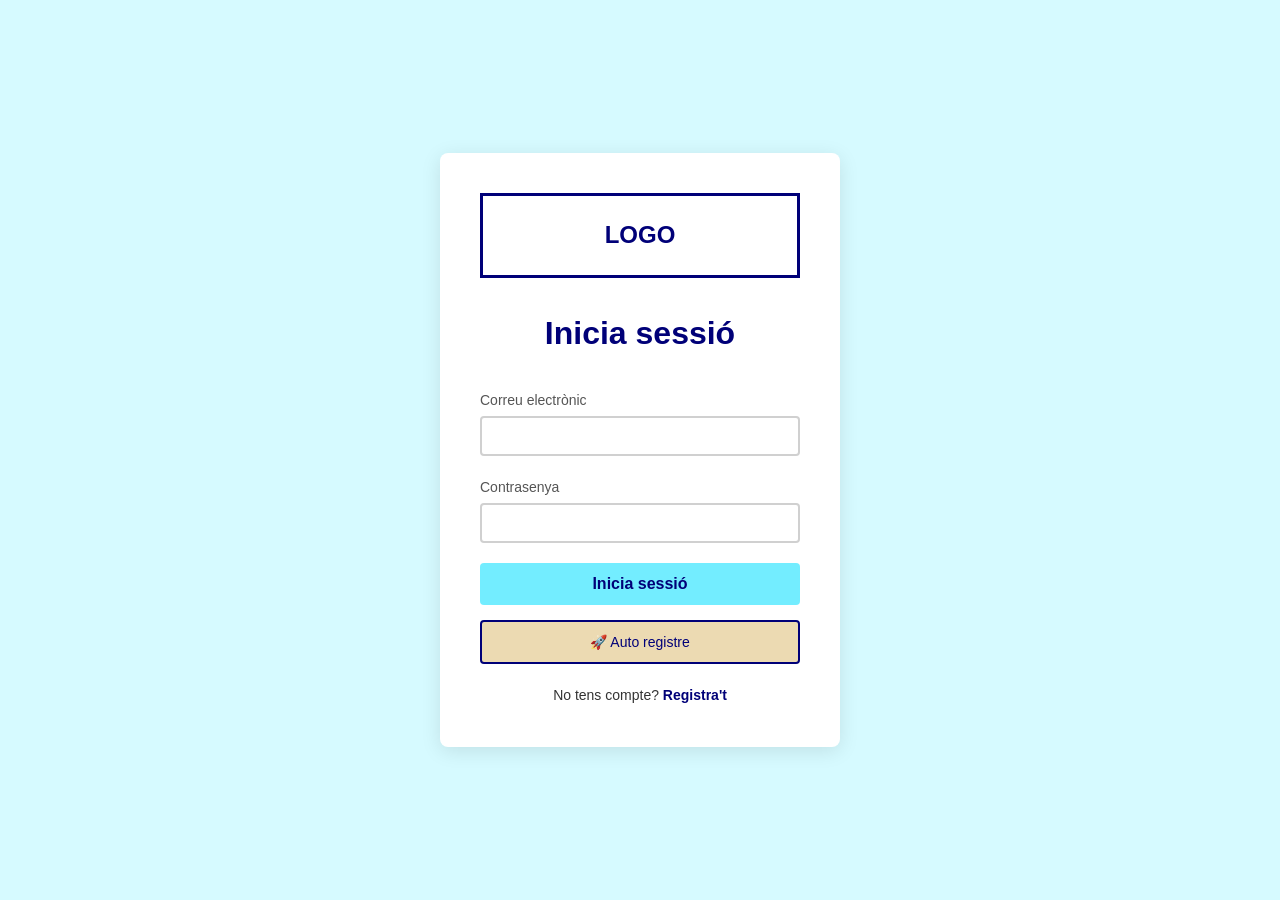
==== index.html @ 7c139ed9 "first commit" ====
<!DOCTYPE html>
<html lang="ca">

<head>
    <meta charset="UTF-8">
    <meta name="viewport" content="width=device-width, initial-scale=1.0">
    <title>UOC Books - Catàleg</title>
    <link rel="stylesheet" href="styles.css">
</head>

<body>
    <header class="header">
        <div class="logo">LOGO</div>
        <div class="search-container">
            <input type="text" class="search-input" id="searchInput" placeholder="Buscar per títol">
            <button class="search-btn" onclick="searchBooks()">🔍</button>
            <button class="toggle-filters-btn" onclick="toggleFiltersSection()">Mostrar/Ocultar Filtres</button>
        </div>
        <div class="user-actions">
            <button class="btn" onclick="window.location.href='login.html'">Registra't</button>
            <button class="btn" onclick="logout()">Inicia sessió</button>
        </div>
    </header>

    <!-- Seccio de filtres -->
    <section class="filters-section">
        <div class="filters-title">Filtres</div>
        <div class="filters-grid">
            <div class="filter-group">
                <label>Nom o descripció</label>
                <input type="text" id="filterName" placeholder="Títol o descripció">
            </div>
            <div class="filter-group">
                <label>Idioma</label>
                <select id="filterLanguage">
                    <option value="">Tots</option>
                    <option value="Català">Català</option>
                    <option value="Castellà">Castellà</option>
                    <option value="Anglès">Anglès</option>
                    <option value="Francès">Francès</option>
                    <option value="Alemany">Alemany</option>
                </select>
            </div>
            <div class="filter-group">
                <label>Gènere</label>
                <select id="filterGenre">
                    <option value="">Tots</option>
                    <option value="Ficció">Ficció</option>
                    <option value="No-ficció">No-ficció</option>
                    <option value="Ciència-ficció">Ciència-ficció</option>
                    <option value="Fantasia">Fantasia</option>
                    <option value="Misteri">Misteri</option>
                    <option value="Thriller">Thriller</option>
                    <option value="Romàntic">Romàntic</option>
                    <option value="Històric">Històric</option>
                    <option value="Biografies">Biografies</option>
                    <option value="Assaig">Assaig</option>
                </select>
            </div>
            <div class="filter-group">
                <label>Any de publicació</label>
                <div style="display: flex; gap: 5px;">
                    <select id="filterYearFrom">
                        <option value="">Des de</option>
                    </select>
                    <select id="filterYearTo">
                        <option value="">Fins</option>
                    </select>
                </div>
            </div>
            <div class="filter-group">
                <label>Temps aproximat de lectura</label>
                <select id="filterReadTime">
                    <option value="">Tot</option>
                    <option value="0-3">0-3 hores</option>
                    <option value="3-6">3-6 hores</option>
                    <option value="6-12">6-12 hores</option>
                    <option value="12-24">12-24 hores</option>
                    <option value="24+">Més de 24 hores</option>
                </select>
            </div>
            <div class="filter-group">
                <label>Autor</label>
                <input type="text" id="filterAuthor" placeholder="Nom de l'autor">
            </div>
            <div class="filter-group">
                <label>Valoració mínima</label>
                <select id="filterRating">
                    <option value="">Totes</option>
                    <option value="4.5">4.5+ estrelles</option>
                    <option value="4.0">4.0+ estrelles</option>
                    <option value="3.5">3.5+ estrelles</option>
                    <option value="3.0">3.0+ estrelles</option>
                </select>
            </div>
        </div>
        <div class="filter-options">
            <div class="checkbox-group">
                <input type="checkbox" id="filterAudio">
                <label for="filterAudio">Àudio</label>
            </div>
            <div class="checkbox-group">
                <input type="checkbox" id="filterBook">
                <label for="filterBook">Llibre</label>
            </div>
            <button class="apply-filters-btn" onclick="applyFilters()">APLICAR</button>
        </div>
    </section>

    <!-- Main -->
    <main class="main-content">
        <!-- Continuar llegint -->
        <section id="continueReadingSection" style="display: none;">
            <h2 class="section-title">CONTINUA LA LECTURA</h2>
            <div class="books-grid" id="continueReadingGrid"></div>
        </section>

        <!-- Recomanacinos -->
        <section id="recommendedSection">
            <h2 class="section-title">RECOMANACIONS ❤️</h2>
            <div class="books-grid" id="recommendationsGrid"></div>
        </section>

        <!-- Destacats/populars -->
        <section id="featuredSection">
            <h2 class="section-title">DESTACATS ⭐</h2>
            <div class="books-grid" id="featuredGrid"></div>
        </section>

        <!-- Tots? -->
        <section id="allBooksSection">
            <h2 class="section-title">TOTS ELS LLIBRES</h2>
            <div class="books-grid" id="allBooksGrid"></div>
        </section>
    </main>

    <script src="app.js"></script>
</body>

</html>
---- styles.css ----
:root {
    /* Colors corporatius */
    --primary-cyan: #73EDFF;
    --primary-blue: #000078;

    /* Gamma cromàtica complementària */
    --light-cyan: #D6FAFF;
    --light-purple: #D8D8EA;
    --medium-purple: #9999C9;
    --light-brown: #DDBFB3;
    --beige: #DDD5C2;
    --light-yellow: #ECDAB2;
    --light-gray: #F0F0F0;
    --medium-gray: #D0D0D0;
    --dark-gray: #878787;

    /* Highlight colors */
    --highlight-yellow: #FFEB3B;
    --highlight-dark-green: #2E7D32;
    --highlight-light-green: #8BC34A;
    --highlight-cyan: #00BCD4;
    --highlight-electric-blue: #2196F3;
    --highlight-light-gray: #BDBDBD;

    /* COLORS night mode */
    --night-bg: #F5E6D3;
    --night-text: #2C2416;
}

* {
    margin: 0;
    padding: 0;
    box-sizing: border-box;
}

body {
    font-family: 'Segoe UI', Tahoma, Geneva, Verdana, sans-serif;
    background-color: white;
    color: #333;
    line-height: 1.6;
}

.header {
    background-color: white;
    padding: 20px 40px;
    border-bottom: 2px solid var(--light-gray);
    display: flex;
    justify-content: space-between;
    align-items: center;
}

.logo {
    border: 3px solid var(--primary-blue);
    padding: 20px 40px;
    font-size: 24px;
    font-weight: bold;
    color: var(--primary-blue);
}

.search-container {
    flex: 1;
    max-width: 700px;
    margin: 0 40px;
    display: flex;
    align-items: center;
    gap: 10px;
}

.search-input {
    flex: 1;
    padding: 10px 15px;
    border: 2px solid var(--medium-gray);
    border-radius: 4px;
    font-size: 14px;
}

.search-btn {
    background-color: var(--primary-blue);
    color: white;
    border: none;
    padding: 10px 20px;
    cursor: pointer;
    border-radius: 4px;
    font-size: 16px;
}

.search-btn:hover {
    background-color: #000060;
}

.toggle-filters-btn {
    background-color: var(--light-gray);
    color: var(--primary-blue);
    border: 2px solid var(--primary-blue);
    padding: 8px 15px;
    cursor: pointer;
    border-radius: 4px;
    font-size: 14px;
}

.user-actions {
    display: flex;
    gap: 15px;
}

.btn {
    padding: 8px 20px;
    border: 2px solid var(--primary-blue);
    background-color: white;
    color: var(--primary-blue);
    cursor: pointer;
    border-radius: 4px;
    text-decoration: none;
    font-size: 14px;
    transition: all 0.3s;
}

.btn:hover {
    background-color: var(--primary-blue);
    color: white;
}

.btn-primary {
    background-color: var(--primary-cyan);
    border-color: var(--primary-cyan);
    color: var(--primary-blue);
}

.btn-primary:hover {
    background-color: var(--primary-blue);
    color: white;
    border-color: var(--primary-blue);
}

.filters-section {
    display: none;
    background-color: var(--light-gray);
    padding: 20px 40px;
    border-bottom: 1px solid var(--medium-gray);
}

.filters-title {
    font-size: 14px;
    font-weight: bold;
    margin-bottom: 15px;
    color: var(--primary-blue);
}

.filters-grid {
    display: grid;
    grid-template-columns: repeat(4, 1fr);
    gap: 15px;
    margin-bottom: 15px;
}

.filter-group {
    display: flex;
    flex-direction: column;
}

.filter-group label {
    font-size: 12px;
    margin-bottom: 5px;
    color: #555;
}

.filter-group select,
.filter-group input {
    padding: 8px;
    border: 1px solid var(--medium-gray);
    border-radius: 4px;
    font-size: 13px;
}

.filter-options {
    display: flex;
    gap: 20px;
    align-items: center;
    margin-top: 10px;
}

.checkbox-group {
    display: flex;
    align-items: center;
    gap: 5px;
}

.checkbox-group input[type="checkbox"] {
    width: 18px;
    height: 18px;
}

.apply-filters-btn {
    background-color: var(--primary-blue);
    color: white;
    border: none;
    padding: 8px 25px;
    cursor: pointer;
    border-radius: 4px;
    font-size: 13px;
}

.main-content {
    padding: 30px 40px;
    max-width: 75%;
    margin: 0 auto;
}

.section-title {
    font-size: 18px;
    font-weight: bold;
    margin-bottom: 20px;
    color: var(--primary-blue);
    display: flex;
    align-items: center;
    gap: 10px;
}

.books-grid {
    display: grid;
    grid-template-columns: repeat(auto-fill, minmax(180px, 1fr));
    gap: 25px;
    margin-bottom: 40px;
}

.book-card {
    border: 2px solid var(--medium-gray);
    border-radius: 8px;
    padding: 15px;
    cursor: pointer;
    transition: all 0.3s;
    background-color: white;
}

.book-card:hover {
    border-color: var(--primary-cyan);
    box-shadow: 0 4px 12px rgba(115, 237, 255, 0.3);
    transform: translateY(-2px);
}

.book-cover {
    width: 100%;
    height: 220px;
    background-color: var(--light-gray);
    border: 1px solid var(--medium-gray);
    display: flex;
    align-items: center;
    justify-content: center;
    margin-bottom: 10px;
    position: relative;
}

.book-cover::before {
    content: 'X';
    font-size: 60px;
    color: var(--medium-gray);
}

.book-title {
    font-size: 14px;
    font-weight: bold;
    margin-bottom: 5px;
    color: var(--primary-blue);
}

.book-author {
    font-size: 12px;
    color: #666;
    margin-bottom: 8px;
}

.book-rating {
    display: flex;
    align-items: center;
    gap: 5px;
    font-size: 14px;
}

.stars {
    color: #FFA500;
}

.rating-value {
    color: #FF6B35;
    font-weight: bold;
}

.details-container {
    max-width: 900px;
    margin: 40px auto;
    padding: 0 40px;
}

.back-btn {
    display: inline-flex;
    align-items: center;
    gap: 8px;
    padding: 8px 15px;
    border: none;
    background-color: transparent;
    color: var(--primary-blue);
    cursor: pointer;
    font-size: 14px;
    margin-bottom: 20px;
}

.back-btn:hover {
    text-decoration: underline;
}

.book-details {
    display: grid;
    grid-template-columns: 300px 1fr;
    gap: 40px;
}

.book-cover-large {
    width: 100%;
    height: 400px;
    background-color: var(--light-gray);
    border: 2px solid var(--medium-gray);
    display: flex;
    align-items: center;
    justify-content: center;
    border-radius: 8px;
}

.book-cover-large::before {
    content: 'X';
    font-size: 120px;
    color: var(--medium-gray);
}

.book-info h1 {
    font-size: 28px;
    color: var(--primary-blue);
    margin-bottom: 10px;
}

.book-info .author {
    font-size: 18px;
    color: #666;
    margin-bottom: 15px;
}

.book-rating-large {
    display: flex;
    align-items: center;
    gap: 10px;
    margin-bottom: 20px;
}

.book-rating-large .stars {
    font-size: 24px;
}

.book-rating-large .rating-value {
    font-size: 20px;
}

.book-meta {
    background-color: var(--light-gray);
    padding: 20px;
    border-radius: 8px;
    margin-bottom: 20px;
}

.book-meta p {
    margin-bottom: 8px;
    font-size: 14px;
}

.book-meta strong {
    color: var(--primary-blue);
}

.book-description {
    margin-bottom: 20px;
}

.book-description h2 {
    font-size: 16px;
    color: var(--primary-blue);
    margin-bottom: 10px;
}

.book-description p {
    font-size: 14px;
    line-height: 1.8;
    color: #555;
}

.action-buttons {
    display: flex;
    gap: 15px;
}

.btn-read {
    background-color: var(--primary-cyan);
    color: var(--primary-blue);
    border: none;
    padding: 12px 30px;
    font-size: 16px;
    font-weight: bold;
    cursor: pointer;
    border-radius: 4px;
    transition: all 0.3s;
}

.btn-read:hover {
    background-color: var(--primary-blue);
    color: white;
}

.btn-library {
    background-color: white;
    color: var(--primary-blue);
    border: 2px solid var(--primary-blue);
    padding: 12px 30px;
    font-size: 16px;
    cursor: pointer;
    border-radius: 4px;
}

.reviews-section {
    margin-top: 40px;
}

.reviews-section h2 {
    font-size: 18px;
    color: var(--primary-blue);
    margin-bottom: 20px;
}

.review-form {
    background-color: var(--light-gray);
    padding: 20px;
    border-radius: 8px;
    margin-bottom: 30px;
}

.review-form h3 {
    font-size: 16px;
    margin-bottom: 15px;
}

.rating-input {
    display: flex;
    gap: 5px;
    margin-bottom: 15px;
}

.rating-input .star {
    font-size: 30px;
    color: var(--medium-gray);
    cursor: pointer;
}

.rating-input .star.active {
    color: #FFA500;
}

.review-textarea {
    width: 100%;
    padding: 10px;
    border: 1px solid var(--medium-gray);
    border-radius: 4px;
    min-height: 100px;
    font-family: inherit;
    font-size: 14px;
    margin-bottom: 10px;
}

.reading-container {
    height: 100vh;
    display: flex;
    flex-direction: column;
    background-color: white;
}

.reading-container.night-mode {
    background-color: var(--night-bg);
    color: var(--night-text);
}

.reading-header {
    padding: 15px 30px;
    background-color: var(--light-gray);
    border-bottom: 1px solid var(--medium-gray);
    display: flex;
    justify-content: space-between;
    align-items: center;
}

.reading-container.night-mode .reading-header {
    background-color: #E5D4BB;
}

.reading-controls {
    display: flex;
    gap: 15px;
}

.icon-btn {
    background-color: white;
    border: 2px solid var(--primary-blue);
    color: var(--primary-blue);
    padding: 8px 15px;
    cursor: pointer;
    border-radius: 4px;
    font-size: 14px;
    transition: all 0.3s;
}

.icon-btn:hover {
    background-color: var(--primary-blue);
    color: white;
}

.reading-content {
    flex: 1;
    overflow-y: auto;
    padding: 40px;
    display: flex;
    justify-content: center;
    align-items: flex-start;
}

.pages-container {
    max-width: 1200px;
    width: 100%;
    display: flex;
    gap: 20px;
    justify-content: center;
}

.pages-container.single-page {
    max-width: 700px;
}

.pages-container:not(.single-page) .page {
    flex: 1;
    margin-bottom: 0;
}

.page {
    background-color: white;
    padding: 60px 80px;
    box-shadow: 0 2px 10px rgba(0, 0, 0, 0.1);
    margin-bottom: 20px;
    min-height: 800px;
    border-radius: 4px;
}

.reading-container.night-mode .page {
    background-color: var(--night-bg);
    color: var(--night-text);
}

.page-columns {
    display: grid;
    grid-template-columns: 1fr 1fr;
    gap: 40px;
}

.page-columns .page {
    margin-bottom: 0;
}

.page h2 {
    font-size: 24px;
    margin-bottom: 20px;
    color: var(--primary-blue);
}

.page p {
    font-size: 16px;
    line-height: 1.8;
    margin-bottom: 15px;
    text-align: justify;
    user-select: text;
}

.reading-container.night-mode .page h2 {
    color: var(--night-text);
}

.page-number {
    text-align: center;
    margin-top: 40px;
    font-size: 14px;
    color: #888;
}

.highlight {
    cursor: pointer;
    position: relative;
}

.highlight.yellow {
    background-color: rgba(255, 235, 59, 0.4);
}

.highlight.dark-green {
    background-color: rgba(46, 125, 50, 0.3);
    color: white;
}

.highlight.light-green {
    background-color: rgba(139, 195, 74, 0.4);
}

.highlight.cyan {
    background-color: rgba(0, 188, 212, 0.3);
}

.highlight.electric-blue {
    background-color: rgba(33, 150, 243, 0.3);
}

.highlight.light-gray {
    background-color: rgba(189, 189, 189, 0.3);
}

.reading-footer {
    padding: 20px 30px;
    background-color: var(--light-gray);
    border-top: 1px solid var(--medium-gray);
}

.reading-container.night-mode .reading-footer {
    background-color: #E5D4BB;
}

.progress-bar {
    width: 100%;
    height: 15px;
    background-color: white;
    border: 2px solid var(--medium-gray);
    border-radius: 15px;
    position: relative;
    overflow: hidden;
    margin-bottom: 15px;
}

.progress-fill {
    height: 100%;
    background: lightgray;
    transition: width 0.3s;
}

.bookmarks-container {
    position: absolute;
    top: 0;
    left: 0;
    width: 100%;
    height: 100%;
    pointer-events: none;
}

.bookmark-marker {
    position: absolute;
    top: 0;
    width: 4px;
    height: 100%;
    background-color: #FF6B35;
    cursor: pointer;
    pointer-events: all;
}

.bookmark-marker:hover {
    width: 6px;
}

.page-info {
    text-align: center;
    font-size: 14px;
    color: #555;
}

.modal {
    display: none;
    position: fixed;
    top: 0;
    left: 0;
    width: 100%;
    height: 100%;
    background-color: rgba(0, 0, 0, 0.5);
    justify-content: center;
    align-items: center;
    z-index: 1000;
}

.modal.active {
    display: flex;
}

.modal-content {
    background-color: white;
    padding: 30px;
    border-radius: 8px;
    max-width: 600px;
    width: 90%;
    max-height: 80vh;
    overflow-y: auto;
}

.modal-header {
    display: flex;
    justify-content: space-between;
    align-items: center;
    margin-bottom: 20px;
}

.modal-header h2 {
    font-size: 20px;
    color: var(--primary-blue);
}

.close-modal {
    background: none;
    border: none;
    font-size: 24px;
    cursor: pointer;
    color: #666;
}

.modal-section {
    margin-bottom: 25px;
}

.modal-section h3 {
    font-size: 16px;
    color: var(--primary-blue);
    margin-bottom: 15px;
}

.setting-item {
    margin-bottom: 15px;
}

.setting-item label {
    display: block;
    font-size: 14px;
    margin-bottom: 5px;
    color: #555;
}

.setting-item input[type="number"],
.setting-item input[type="date"],
.setting-item select {
    width: 100%;
    padding: 8px;
    border: 1px solid var(--medium-gray);
    border-radius: 4px;
    font-size: 14px;
}

.toggle-switch {
    display: flex;
    align-items: center;
    gap: 10px;
}

.switch {
    position: relative;
    display: inline-block;
    width: 50px;
    height: 24px;
}

.switch input {
    opacity: 0;
    width: 0;
    height: 0;
}

.slider {
    position: absolute;
    cursor: pointer;
    top: 0;
    left: 0;
    right: 0;
    bottom: 0;
    background-color: var(--medium-gray);
    transition: .4s;
    border-radius: 24px;
}

.slider:before {
    position: absolute;
    content: "";
    height: 18px;
    width: 18px;
    left: 3px;
    bottom: 3px;
    background-color: white;
    transition: .4s;
    border-radius: 50%;
}

input:checked+.slider {
    background-color: var(--primary-cyan);
}

input:checked+.slider:before {
    transform: translateX(26px);
}

.highlight-toolbar {
    position: absolute;
    background-color: white;
    border: 2px solid var(--primary-blue);
    border-radius: 8px;
    padding: 10px;
    display: none;
    box-shadow: 0 4px 12px rgba(0, 0, 0, 0.2);
    z-index: 100;
}

.highlight-toolbar.active {
    display: flex;
    gap: 8px;
}

.color-btn {
    width: 30px;
    height: 30px;
    border: 2px solid #666;
    border-radius: 4px;
    cursor: pointer;
    transition: transform 0.2s;
}

.color-btn:hover {
    transform: scale(1.1);
}

.color-btn.yellow {
    background-color: #FFEB3B;
}

.color-btn.dark-green {
    background-color: #2E7D32;
}

.color-btn.light-green {
    background-color: #8BC34A;
}

.color-btn.cyan {
    background-color: #00BCD4;
}

.color-btn.electric-blue {
    background-color: #2196F3;
}

.color-btn.light-gray {
    background-color: #BDBDBD;
}

.toolbar-btn {
    padding: 5px 10px;
    background-color: var(--light-gray);
    border: 1px solid var(--medium-gray);
    border-radius: 4px;
    cursor: pointer;
    font-size: 12px;
}

.toolbar-btn:hover {
    background-color: var(--medium-gray);
}

.comment-box {
    background-color: var(--light-yellow);
    border: 2px solid var(--beige);
    border-radius: 8px;
    padding: 15px;
    margin: 20px 0;
}

.comment-box textarea {
    width: 100%;
    padding: 10px;
    border: 1px solid var(--medium-gray);
    border-radius: 4px;
    font-family: inherit;
    font-size: 14px;
    margin-bottom: 10px;
}

.comment-text {
    font-size: 14px;
    color: #555;
    margin-bottom: 10px;
}

.comment-actions {
    display: flex;
    gap: 10px;
}

/* ============================================
   PROFILE PAGE STYLES
   ============================================ */

.profile-container {
    max-width: 1400px;
    margin: 0 auto;
    padding: 40px 20px;
}

.profile-header {
    display: flex;
    gap: 30px;
    align-items: center;
    background: white;
    padding: 30px;
    border-radius: 8px;
    box-shadow: 0 2px 8px rgba(0, 0, 0, 0.1);
    margin-bottom: 30px;
}

.profile-avatar {
    width: 120px;
    height: 120px;
    background: var(--primary-blue);
    border-radius: 50%;
    display: flex;
    align-items: center;
    justify-content: center;
    font-size: 60px;
    color: white;
}

.profile-info h1 {
    color: var(--primary-blue);
    margin-bottom: 5px;
}

.profile-info p {
    color: var(--dark-gray);
    margin-bottom: 20px;
}

.profile-stats {
    display: flex;
    gap: 40px;
    margin-top: 20px;
}

.stat {
    display: flex;
    flex-direction: column;
    align-items: center;
}

.stat-number {
    font-size: 32px;
    font-weight: bold;
    color: var(--primary-blue);
}

.stat-label {
    font-size: 14px;
    color: var(--dark-gray);
    text-transform: uppercase;
}

/* Tabs */
.tabs {
    display: flex;
    gap: 10px;
    margin-bottom: 30px;
    background: white;
    padding: 10px;
    border-radius: 8px;
    box-shadow: 0 2px 8px rgba(0, 0, 0, 0.1);
}

.tab {
    flex: 1;
    padding: 15px 20px;
    background: transparent;
    border: none;
    border-radius: 4px;
    cursor: pointer;
    font-size: 16px;
    color: var(--dark-gray);
    transition: all 0.3s;
}

.tab:hover {
    background: var(--light-gray);
}

.tab.active {
    background: var(--primary-blue);
    color: white;
}

/* Tab Content */
.tab-content {
    display: none;
    background: white;
    padding: 30px;
    border-radius: 8px;
    box-shadow: 0 2px 8px rgba(0, 0, 0, 0.1);
    min-height: 500px;
}

.tab-content.active {
    display: block;
}

.tab-content h2 {
    color: var(--primary-blue);
    margin-bottom: 30px;
    font-size: 28px;
}

.tab-content h3 {
    color: var(--primary-blue);
    margin-bottom: 15px;
    font-size: 20px;
}

/* Bookshelves */
.shelf-section {
    margin-bottom: 40px;
}

.shelf-header {
    display: flex;
    justify-content: space-between;
    align-items: center;
    margin-bottom: 20px;
    padding-bottom: 10px;
    border-bottom: 2px solid var(--light-gray);
}

.shelf-count {
    color: var(--dark-gray);
    font-size: 14px;
}

.empty-shelf {
    color: var(--dark-gray);
    font-style: italic;
    padding: 40px;
    text-align: center;
}

.book-actions {
    display: flex;
    gap: 10px;
    margin-top: 10px;
}

.btn-small {
    padding: 8px 12px;
    font-size: 12px;
    background: var(--primary-blue);
    color: white;
    border: none;
    border-radius: 4px;
    cursor: pointer;
    transition: background 0.3s;
}

.btn-small:hover {
    background: #000060;
}

/* Collections */
.collections-header,
.tags-header {
    display: flex;
    justify-content: space-between;
    align-items: center;
    margin-bottom: 30px;
}

.collections-grid {
    display: grid;
    grid-template-columns: repeat(auto-fill, minmax(300px, 1fr));
    gap: 20px;
}

.collection-card {
    background: white;
    border: 2px solid var(--light-gray);
    border-radius: 8px;
    padding: 20px;
    transition: all 0.3s;
}

.collection-card:hover {
    border-color: var(--primary-blue);
    box-shadow: 0 4px 12px rgba(0, 0, 0, 0.1);
}

.collection-header {
    display: flex;
    justify-content: space-between;
    align-items: flex-start;
    margin-bottom: 15px;
}

.collection-header h3 {
    margin: 0;
    color: var(--primary-blue);
}

.btn-icon {
    background: transparent;
    border: none;
    cursor: pointer;
    font-size: 20px;
    padding: 5px;
    transition: all 0.2s;
}

.btn-icon:hover {
    transform: scale(1.2);
}

.btn-delete {
    background: transparent;
    border: 1px solid;
    color: red;
    cursor: pointer;
    font-size: 14px;
    padding: 6px 12px;
    border-radius: 4px;
    display: inline-flex;
    align-items: center;
}

.collection-description {
    color: var(--dark-gray);
    font-size: 14px;
    margin-bottom: 10px;
}

.collection-count {
    color: var(--medium-gray);
    font-size: 13px;
    margin-bottom: 15px;
}

/* Tags */
.tags-container {
    display: flex;
    flex-wrap: wrap;
    gap: 15px;
}

.tag-item {
    display: inline-flex;
    align-items: center;
    gap: 10px;
    padding: 10px 15px;
    border-radius: 20px;
    color: white;
    font-weight: 500;
}

.tag-name {
    font-size: 14px;
}

.tag-count {
    background: rgba(255, 255, 255, 0.3);
    padding: 2px 8px;
    border-radius: 10px;
    font-size: 12px;
}

.tag-delete {
    background: rgba(255, 255, 255, 0.3);
    border: none;
    color: white;
    font-size: 20px;
    width: 24px;
    height: 24px;
    border-radius: 50%;
    cursor: pointer;
    display: flex;
    align-items: center;
    justify-content: center;
    transition: background 0.3s;
}

.tag-delete:hover {
    background: rgba(255, 255, 255, 0.5);
}

/* Activity */
.activity-stats {
    display: grid;
    grid-template-columns: repeat(auto-fit, minmax(300px, 1fr));
    gap: 20px;
}

.activity-card {
    background: var(--light-gray);
    padding: 20px;
    border-radius: 8px;
}

.activity-card h3 {
    margin-bottom: 15px;
}

.progress-info p {
    margin-bottom: 10px;
    color: #555;
}

.progress-category {
    margin-bottom: 10px;
    padding: 10px;
    background: white;
    border-radius: 4px;
}

.recent-book-item {
    padding: 10px;
    background: white;
    border-radius: 4px;
    margin-bottom: 10px;
}

/* Modal Styles for Profile */
.modal .form-group {
    margin-bottom: 20px;
}

.modal .form-group label {
    display: block;
    margin-bottom: 8px;
    color: var(--primary-blue);
    font-weight: 500;
}

.modal .form-group input,
.modal .form-group textarea,
.modal .form-group select {
    width: 100%;
    padding: 10px;
    border: 1px solid var(--medium-gray);
    border-radius: 4px;
    font-family: inherit;
    font-size: 14px;
}

.modal .form-group textarea {
    resize: vertical;
    min-height: 80px;
}

.modal-footer {
    display: flex;
    justify-content: flex-end;
    gap: 10px;
    margin-top: 20px;
    padding-top: 20px;
    border-top: 1px solid var(--light-gray);
}

.checkbox-list {
    max-height: 200px;
    overflow-y: auto;
    padding: 10px;
    background: var(--light-gray);
    border-radius: 4px;
}

.checkbox-item {
    display: flex;
    align-items: center;
    gap: 10px;
    padding: 8px;
    margin-bottom: 5px;
}

.checkbox-item input[type="checkbox"] {
    width: 18px;
    height: 18px;
    cursor: pointer;
}

.checkbox-item label {
    cursor: pointer;
    flex: 1;
}

.empty-message {
    text-align: center;
    color: var(--dark-gray);
    padding: 60px 20px;
    font-size: 16px;
}

.empty-message-small {
    color: var(--dark-gray);
    font-size: 13px;
    font-style: italic;
}

.btn-primary {
    background: var(--primary-blue);
    color: white;
    border: none;
    padding: 12px 24px;
    border-radius: 4px;
    cursor: pointer;
    font-size: 14px;
    font-weight: 500;
    transition: background 0.3s;
}

.btn-primary:hover {
    background: #000060;
}

/* Responsive */
@media (max-width: 768px) {
    .profile-header {
        flex-direction: column;
        text-align: center;
    }

    .profile-stats {
        flex-wrap: wrap;
        gap: 20px;
    }

    .tabs {
        flex-direction: column;
    }

    .collections-grid {
        grid-template-columns: 1fr;
    }

    .activity-stats {
        grid-template-columns: 1fr;
    }
}

.auth-container {
    min-height: 100vh;
    display: flex;
    justify-content: center;
    align-items: center;
    background: var(--light-cyan);
}

.auth-box {
    background-color: white;
    padding: 40px;
    border-radius: 8px;
    box-shadow: 0 4px 20px rgba(0, 0, 0, 0.1);
    width: 400px;
}

.auth-box h1 {
    text-align: center;
    color: var(--primary-blue);
    margin-bottom: 30px;
}

.form-group {
    margin-bottom: 20px;
}

.form-group label {
    display: block;
    margin-bottom: 5px;
    color: #555;
    font-size: 14px;
}

.form-group input {
    width: 100%;
    padding: 10px;
    border: 2px solid var(--medium-gray);
    border-radius: 4px;
    font-size: 14px;
}

.form-group input:focus {
    outline: none;
    border-color: var(--primary-cyan);
}

.btn-submit {
    width: 100%;
    padding: 12px;
    background-color: var(--primary-cyan);
    color: var(--primary-blue);
    border: none;
    border-radius: 4px;
    font-size: 16px;
    font-weight: bold;
    cursor: pointer;
    margin-bottom: 15px;
}

.btn-submit:hover {
    background-color: var(--primary-blue);
    color: white;
}

.btn-auto {
    width: 100%;
    padding: 12px;
    background-color: var(--light-yellow);
    color: var(--primary-blue);
    border: 2px solid var(--primary-blue);
    border-radius: 4px;
    font-size: 14px;
    cursor: pointer;
}

.btn-auto:hover {
    background-color: var(--beige);
}

.auth-toggle {
    text-align: center;
    margin-top: 20px;
    font-size: 14px;
}

.auth-toggle a {
    color: var(--primary-blue);
    text-decoration: none;
    font-weight: bold;
}

.auth-toggle a:hover {
    text-decoration: underline;
}

.pause-modal-actions {
    display: flex;
    gap: 15px;
    margin-top: 20px;
}

.pause-modal-actions .btn {
    flex: 1;
    padding: 15px;
    font-size: 16px;
    text-align: center;
}

.objectives-list {
    background-color: var(--light-gray);
    padding: 15px;
    border-radius: 8px;
}

.objective-item {
    display: flex;
    justify-content: space-between;
    align-items: center;
    padding: 10px;
    background-color: white;
    border-radius: 4px;
    margin-bottom: 10px;
}

.objective-item:last-child {
    margin-bottom: 0;
}

.objective-progress {
    font-weight: bold;
    color: var(--primary-blue);
}

.objective-item.completed {
    background-color: var(--light-green);
}

.books-grid {
    max-height: none;
}

.bookmark-icon {
    position: absolute;
    top: 10px;
    right: 10px;
    font-size: 24px;
    cursor: pointer;
    color: var(--medium-gray);
}

.bookmark-icon.active {
    color: #FF6B35;
}

.loading {
    text-align: center;
    padding: 40px;
    color: var(--primary-blue);
    font-size: 16px;
}
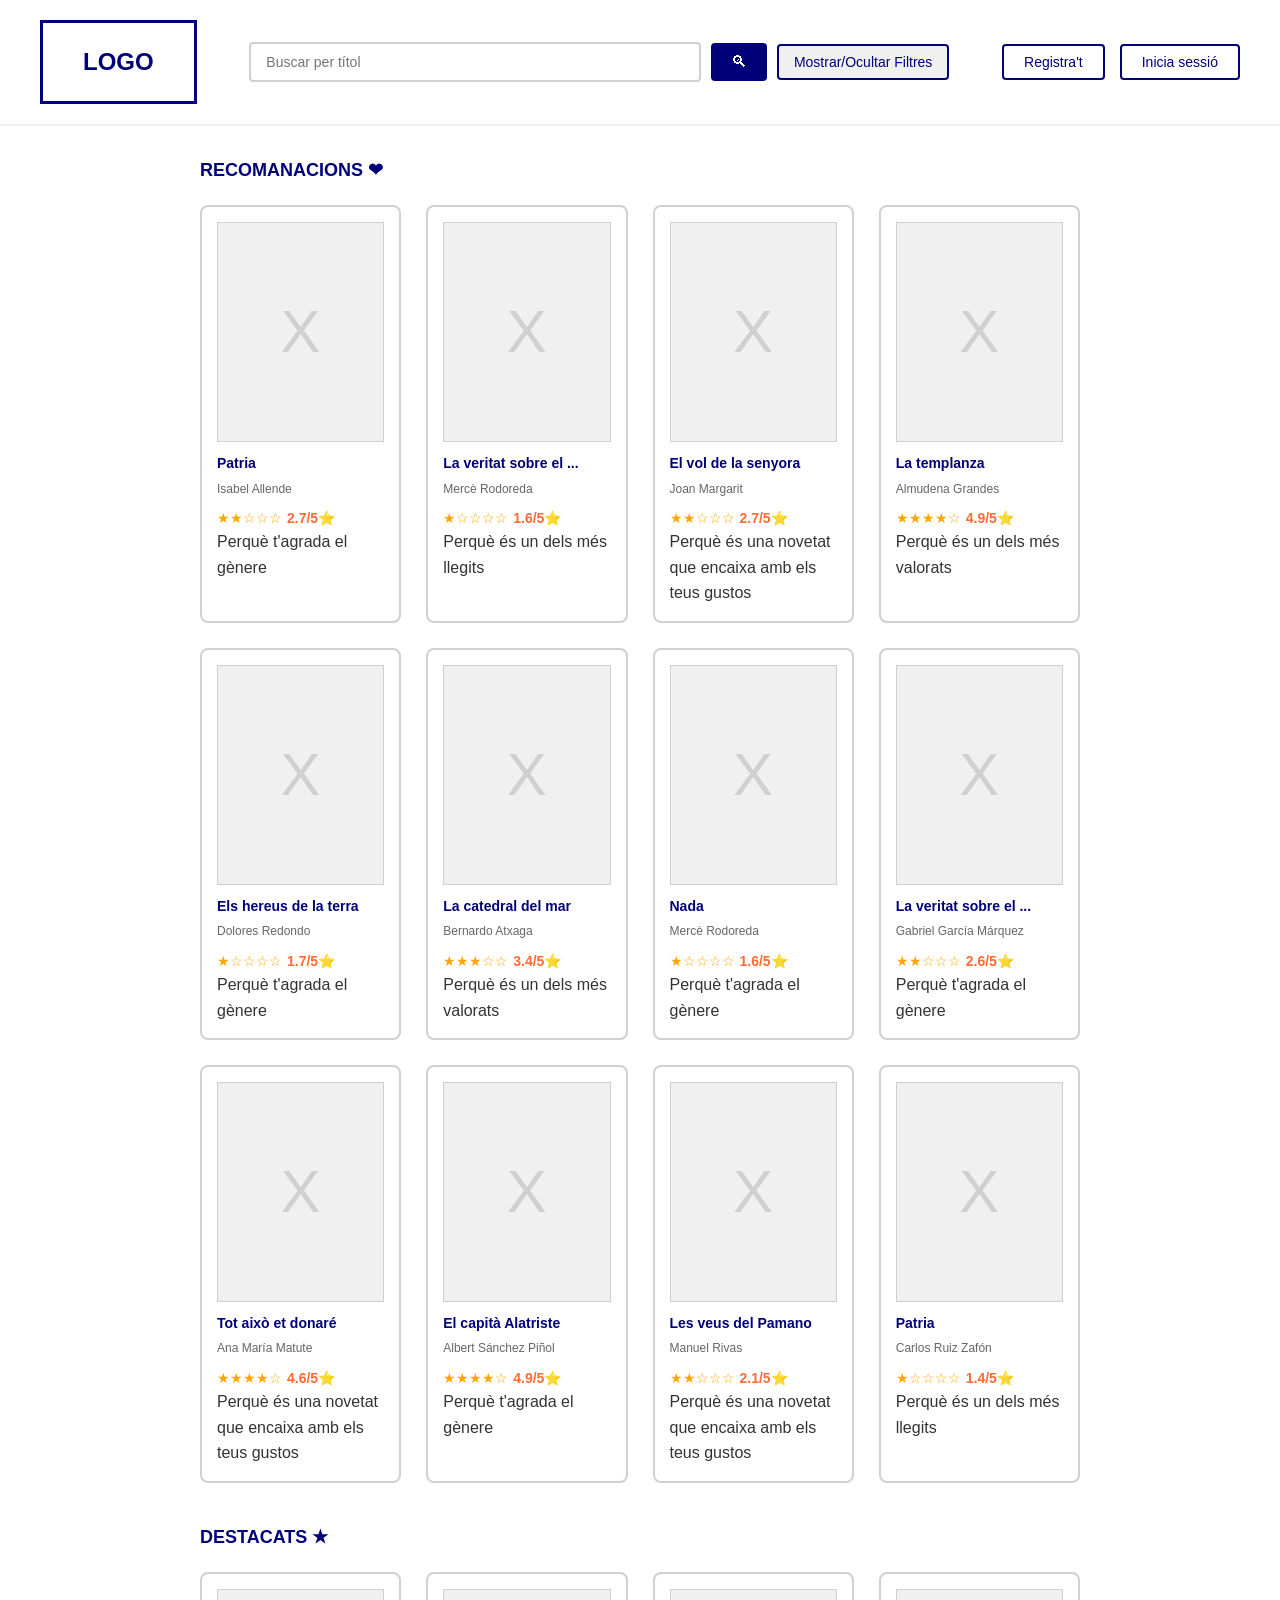
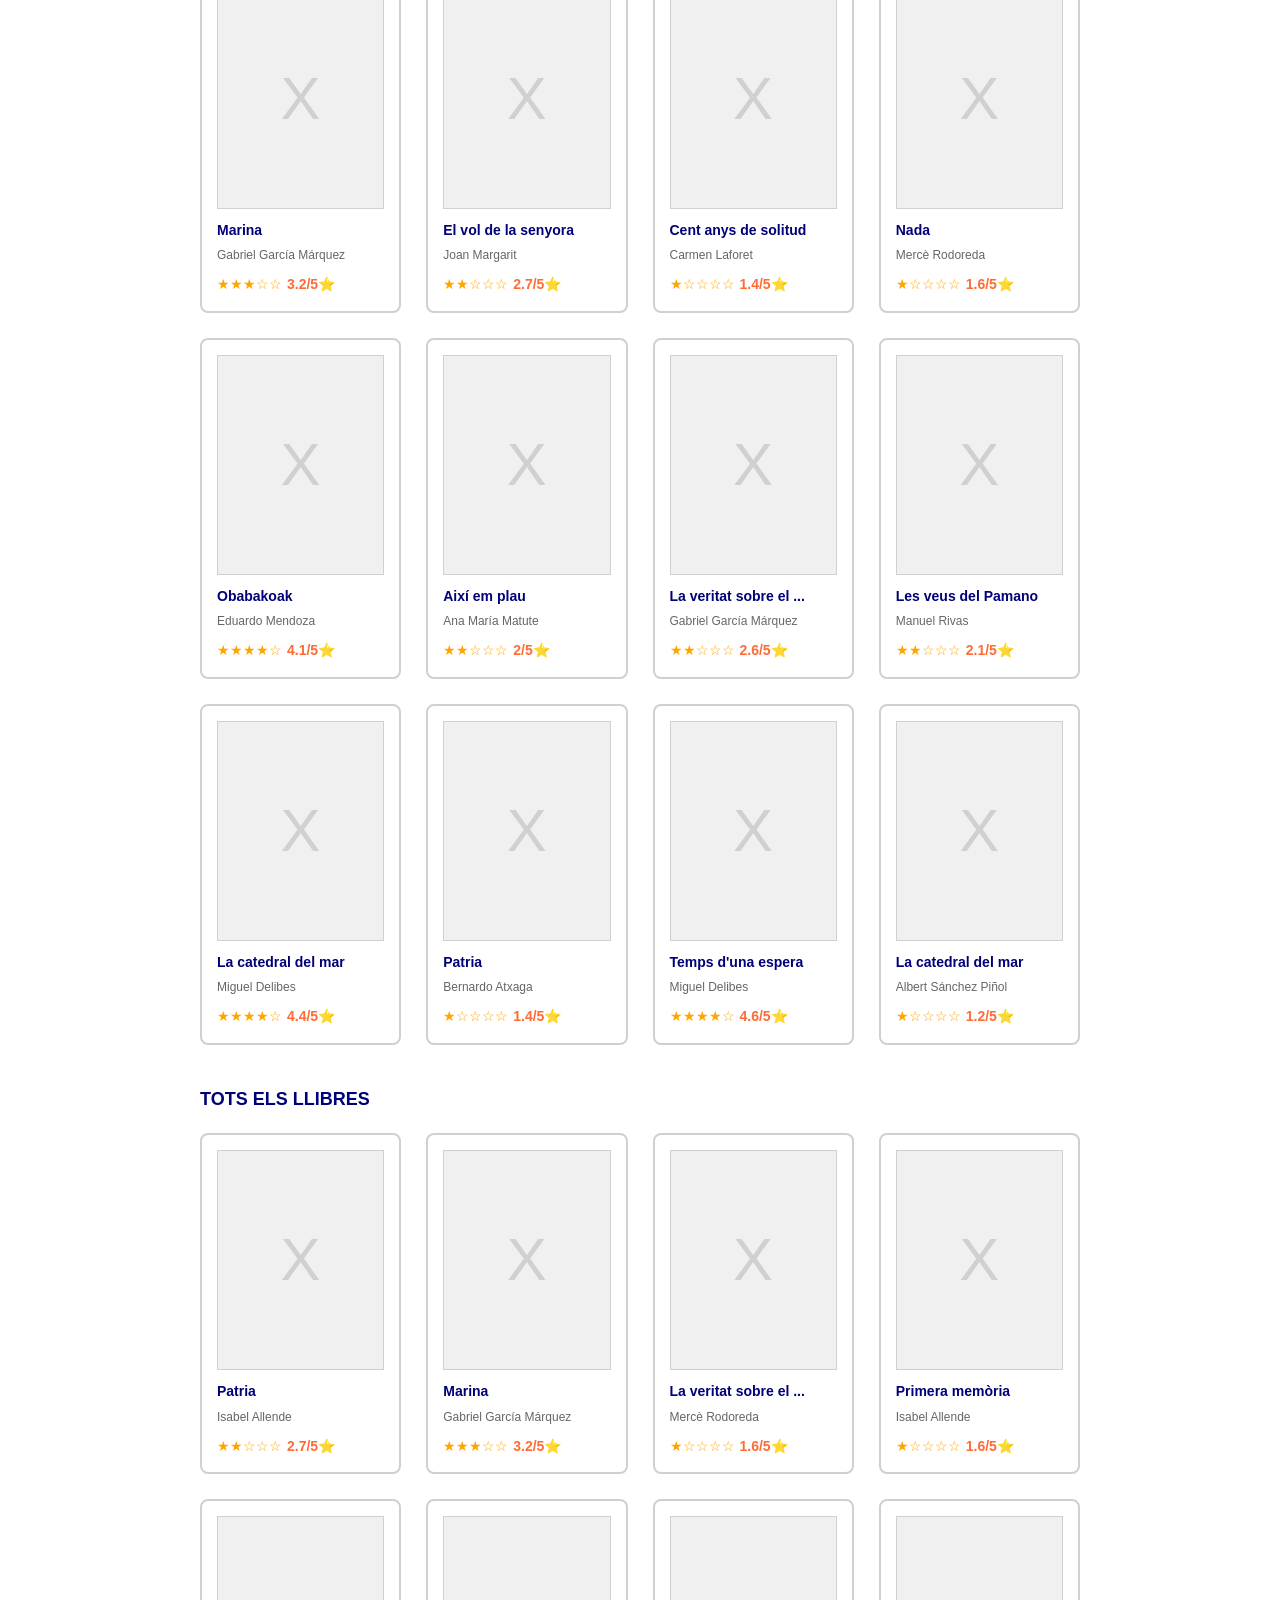
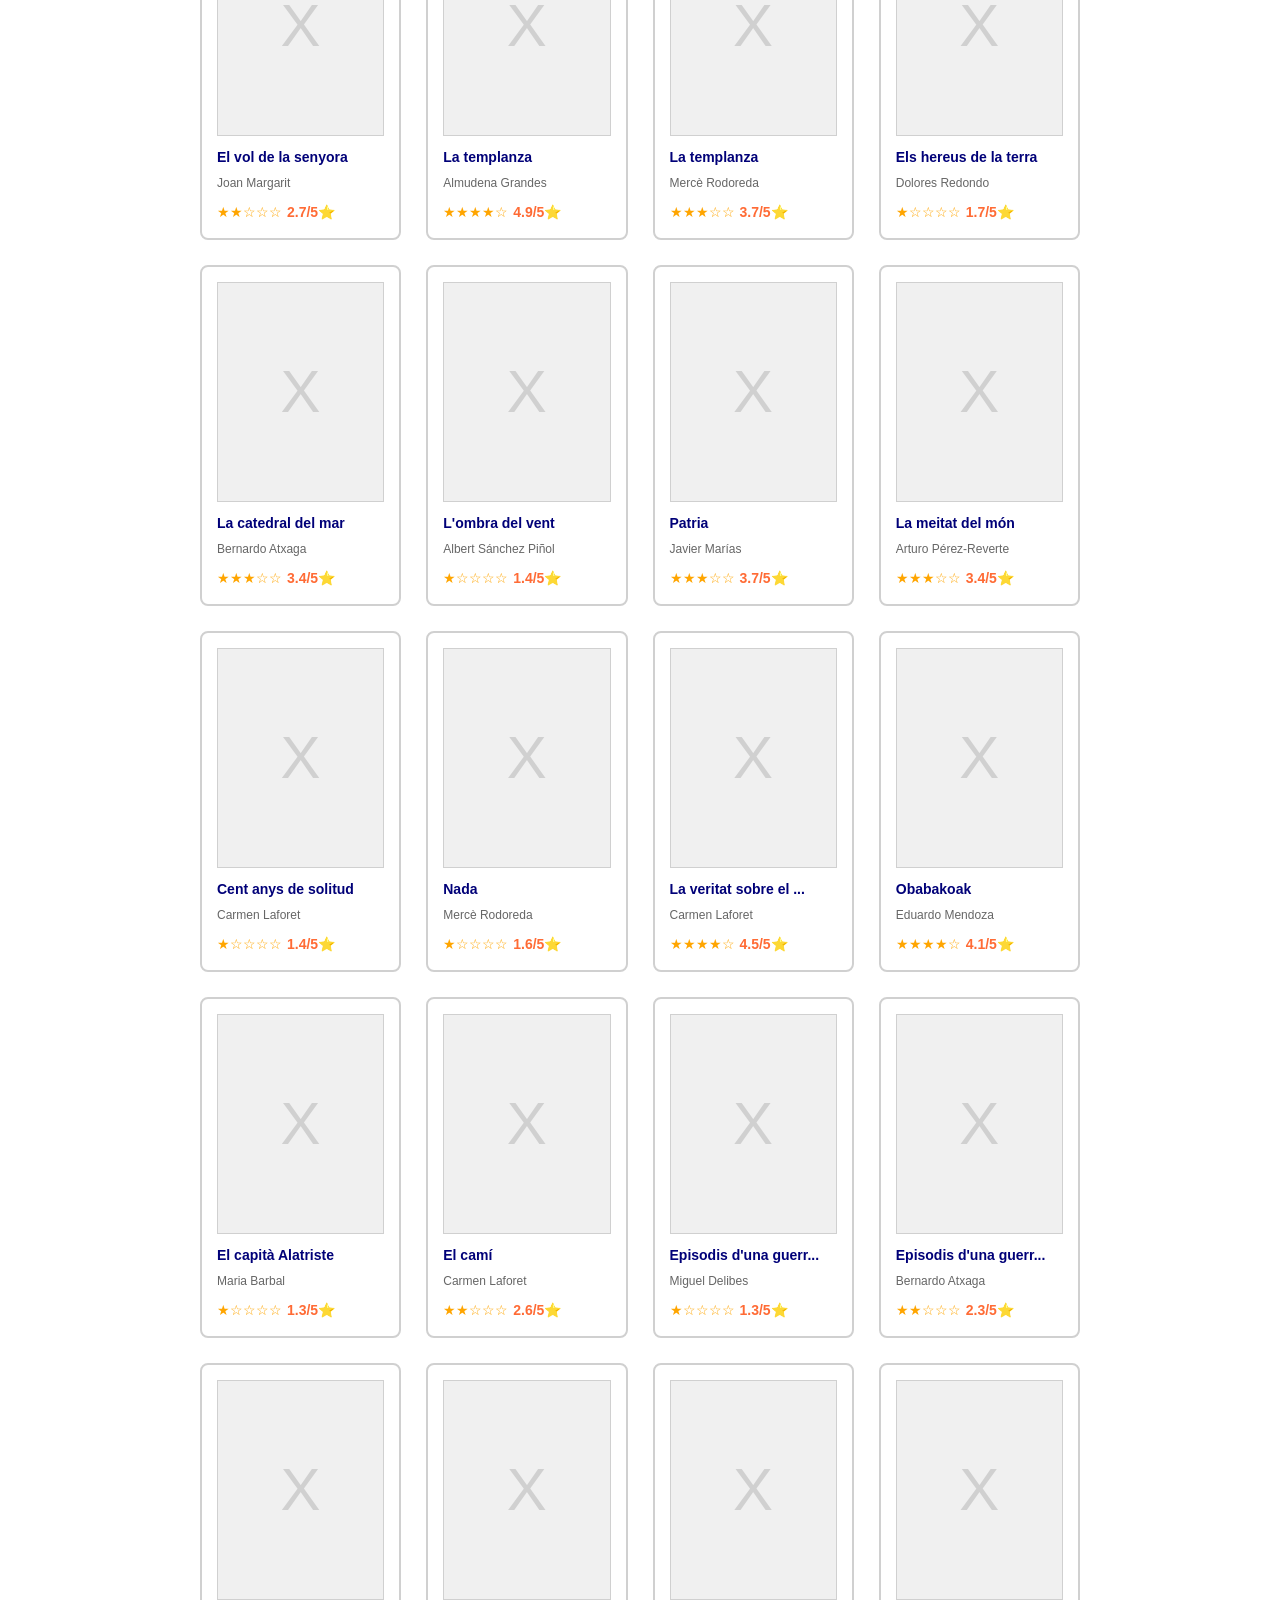
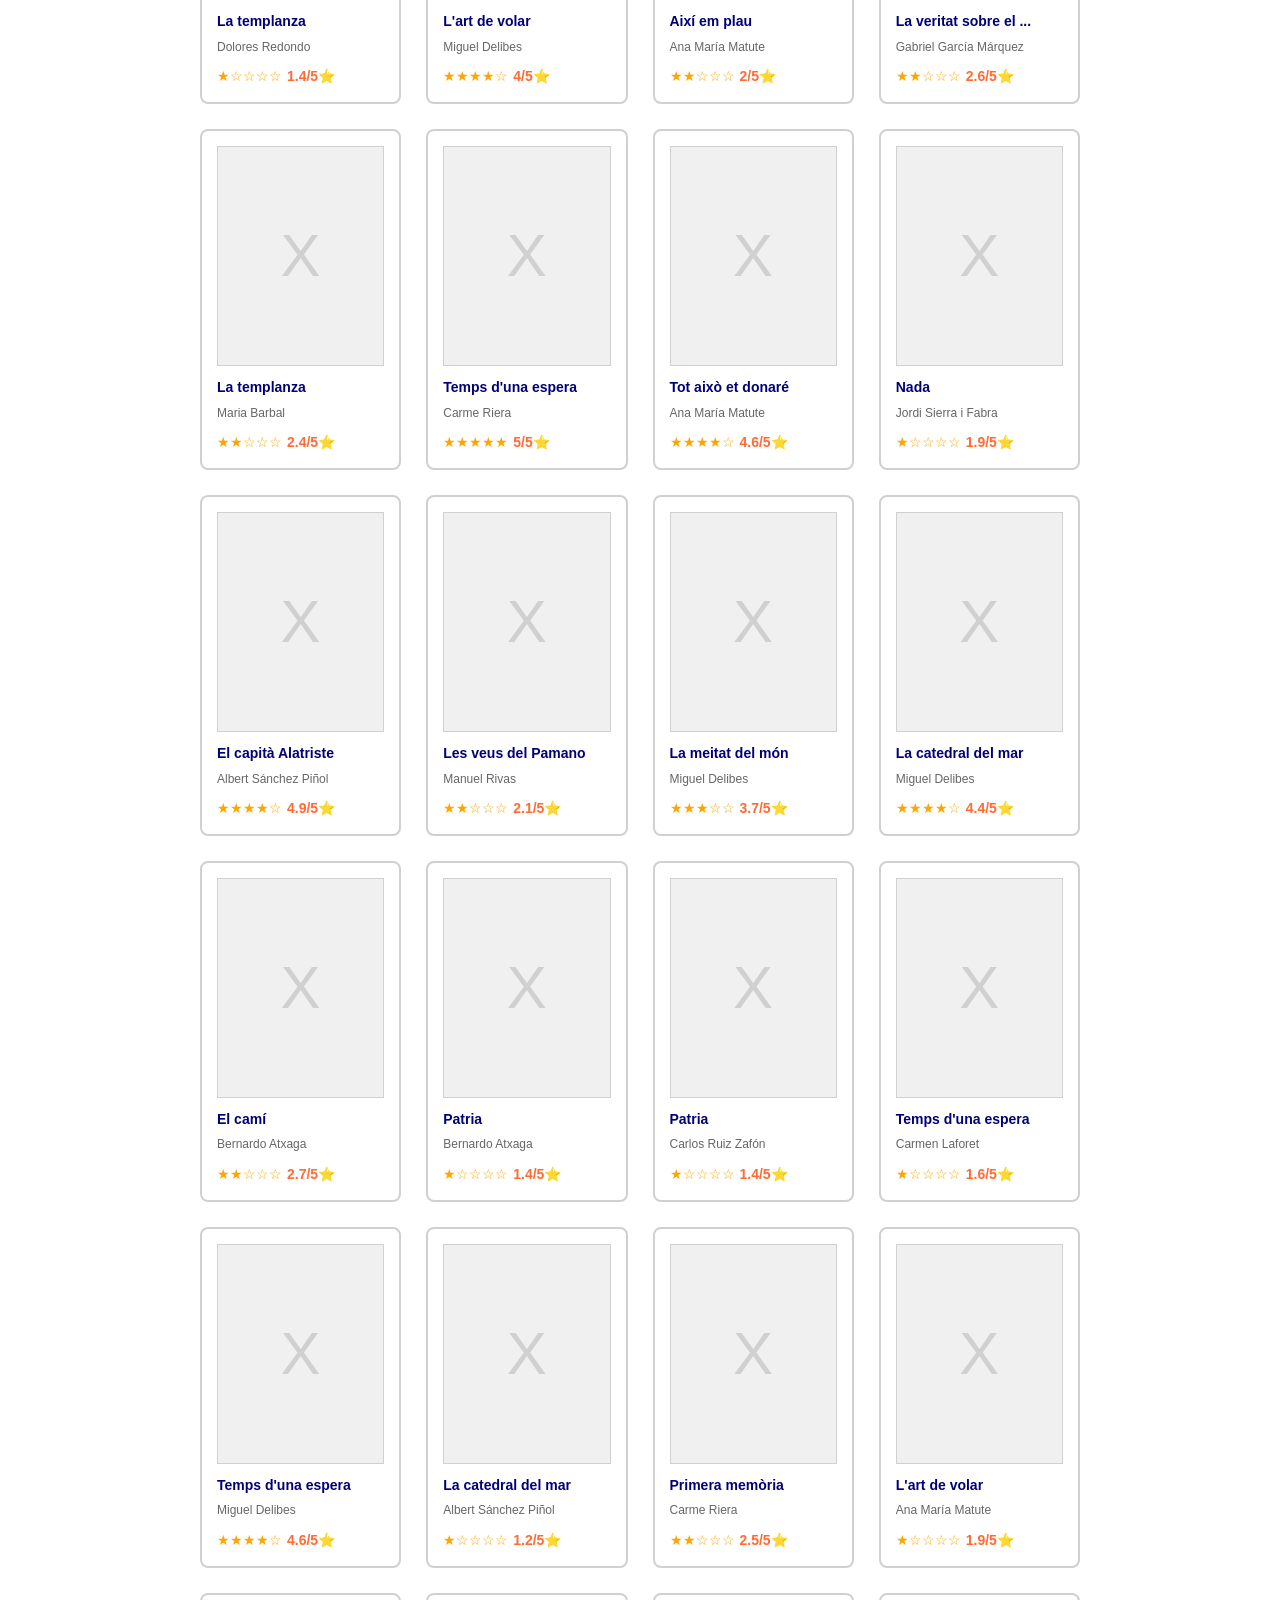
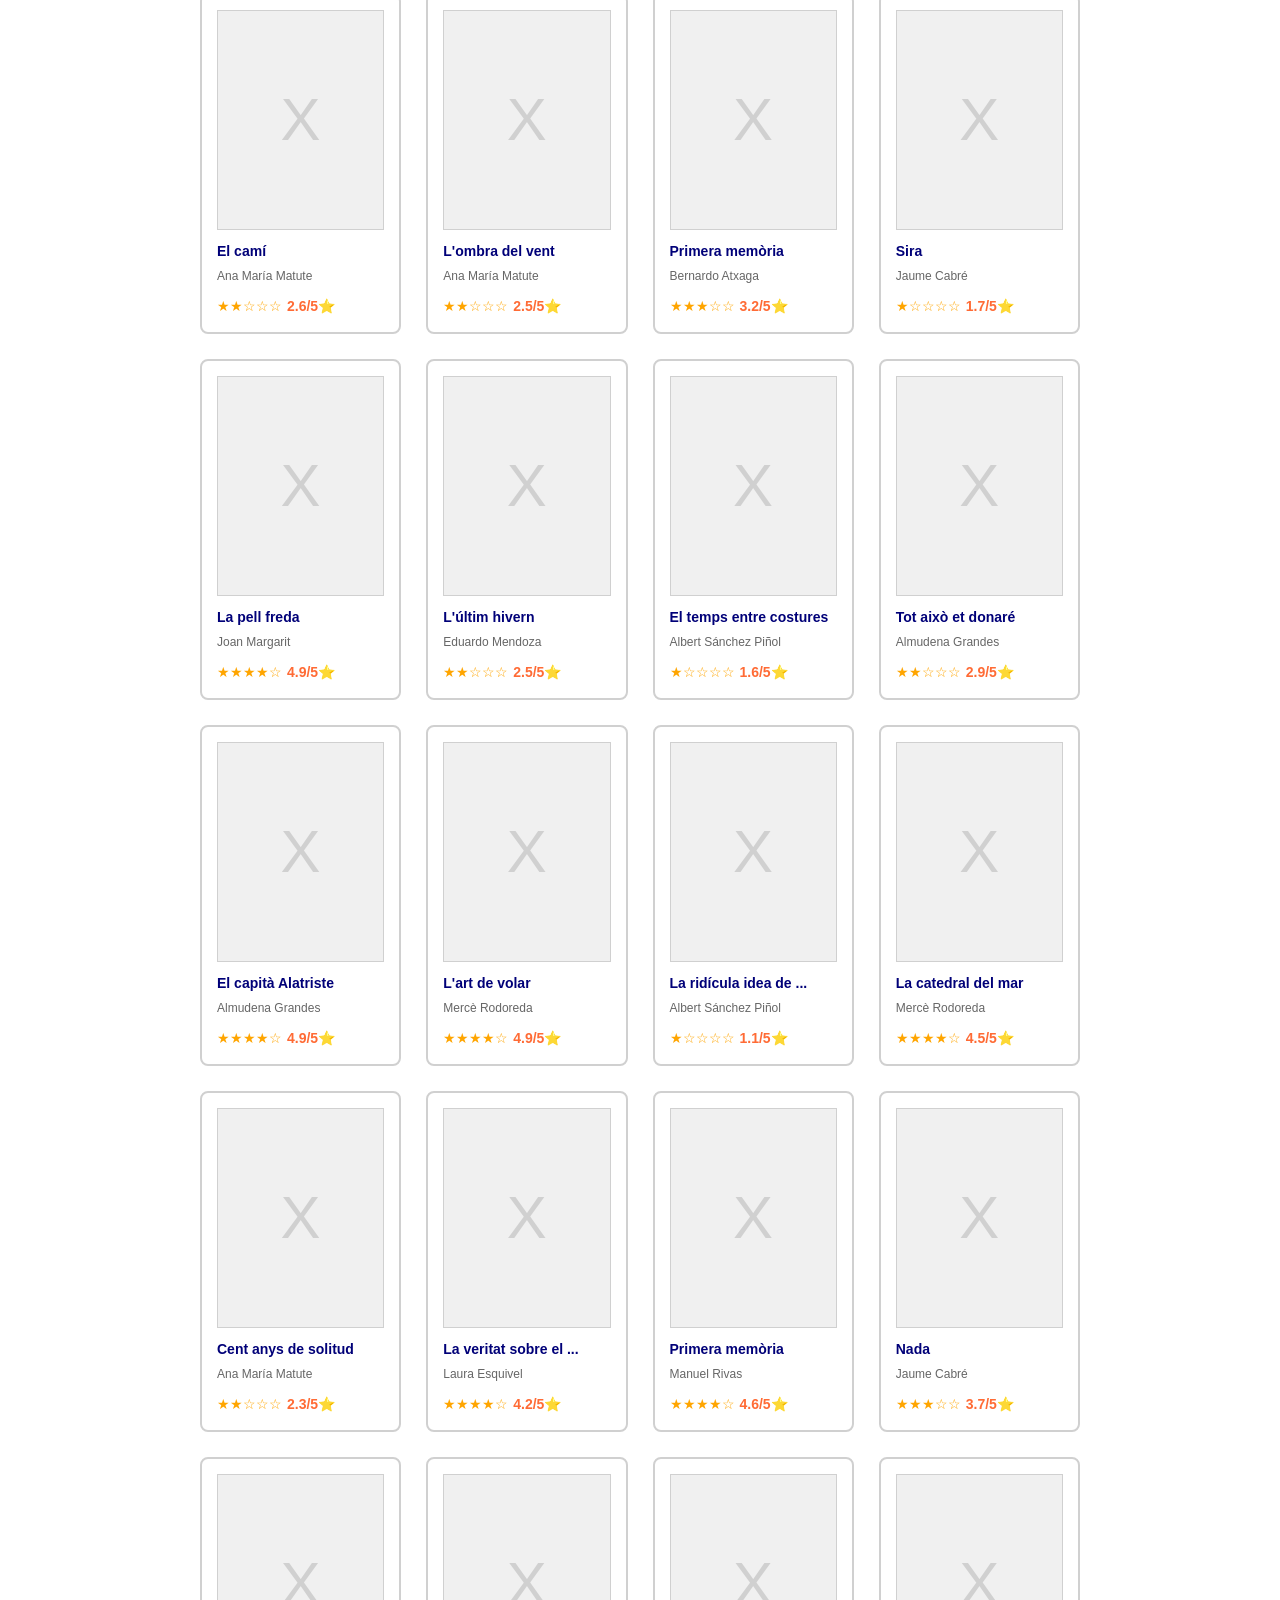
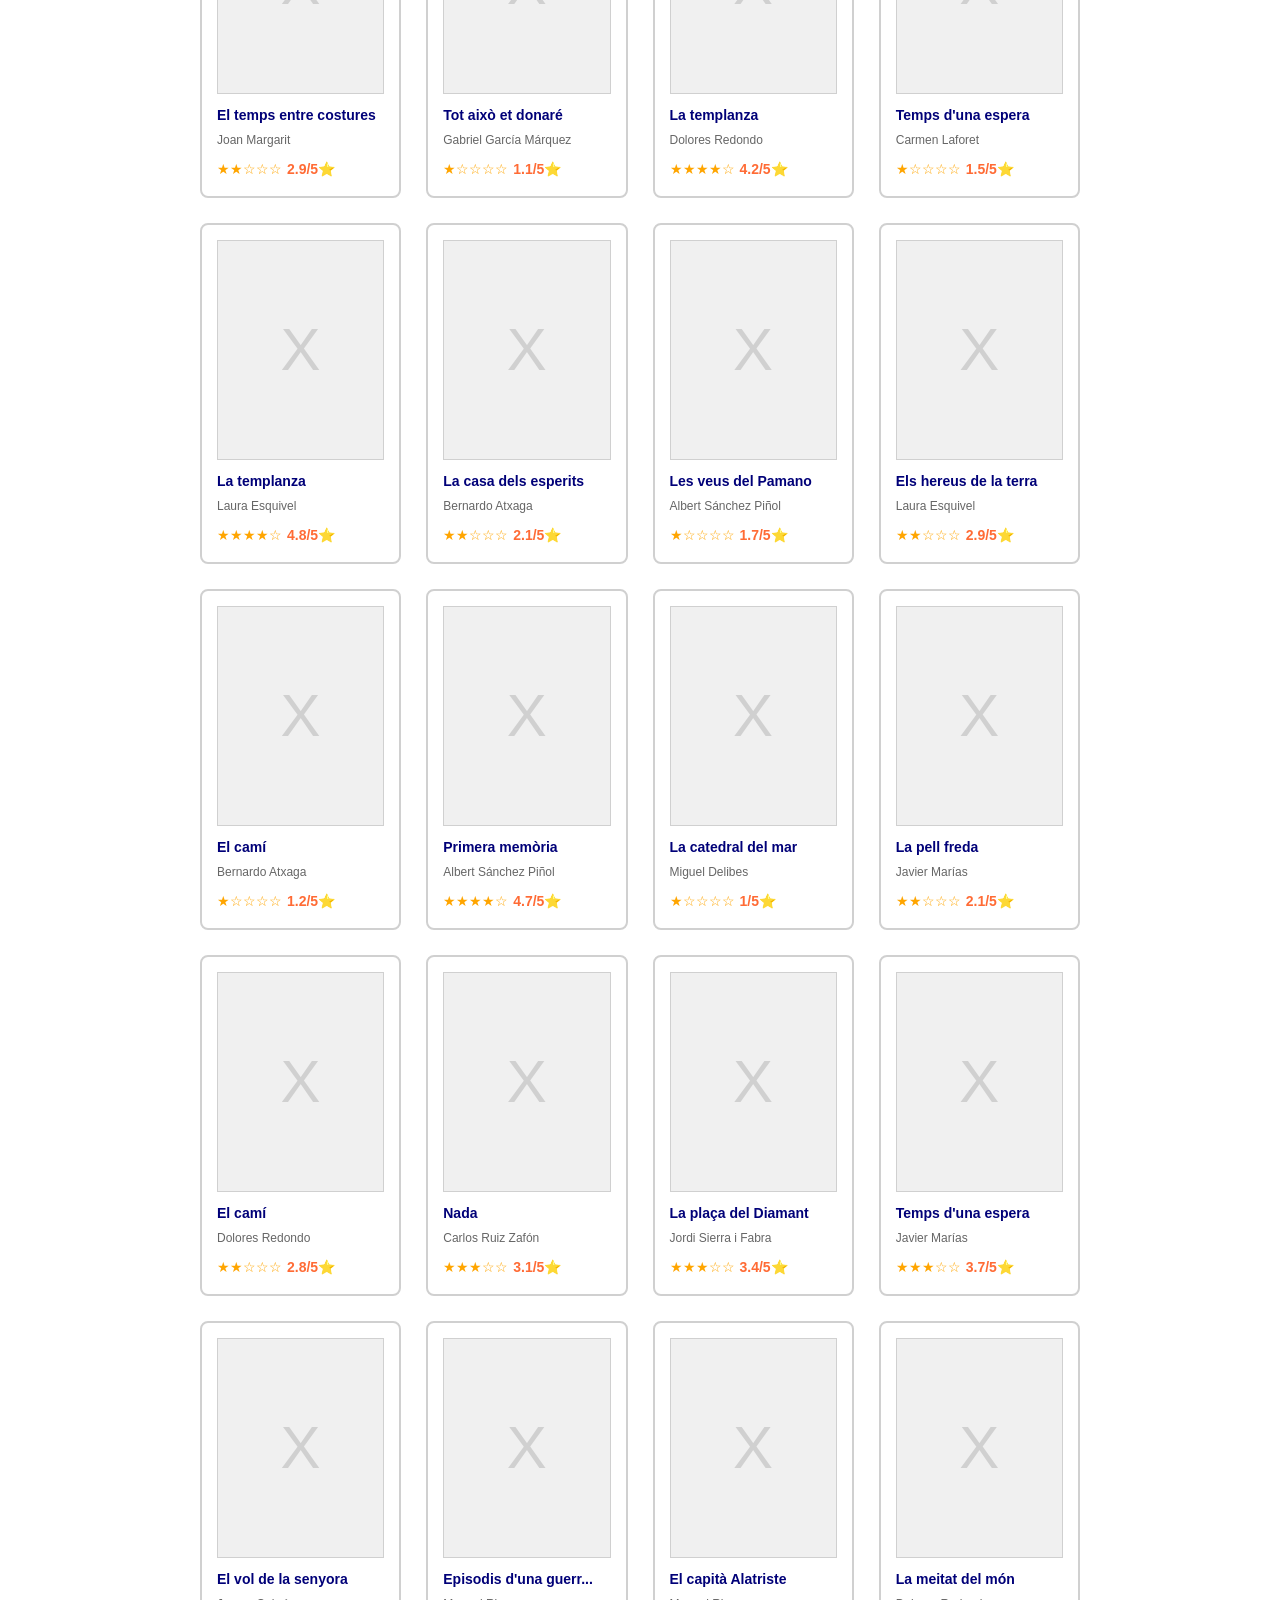
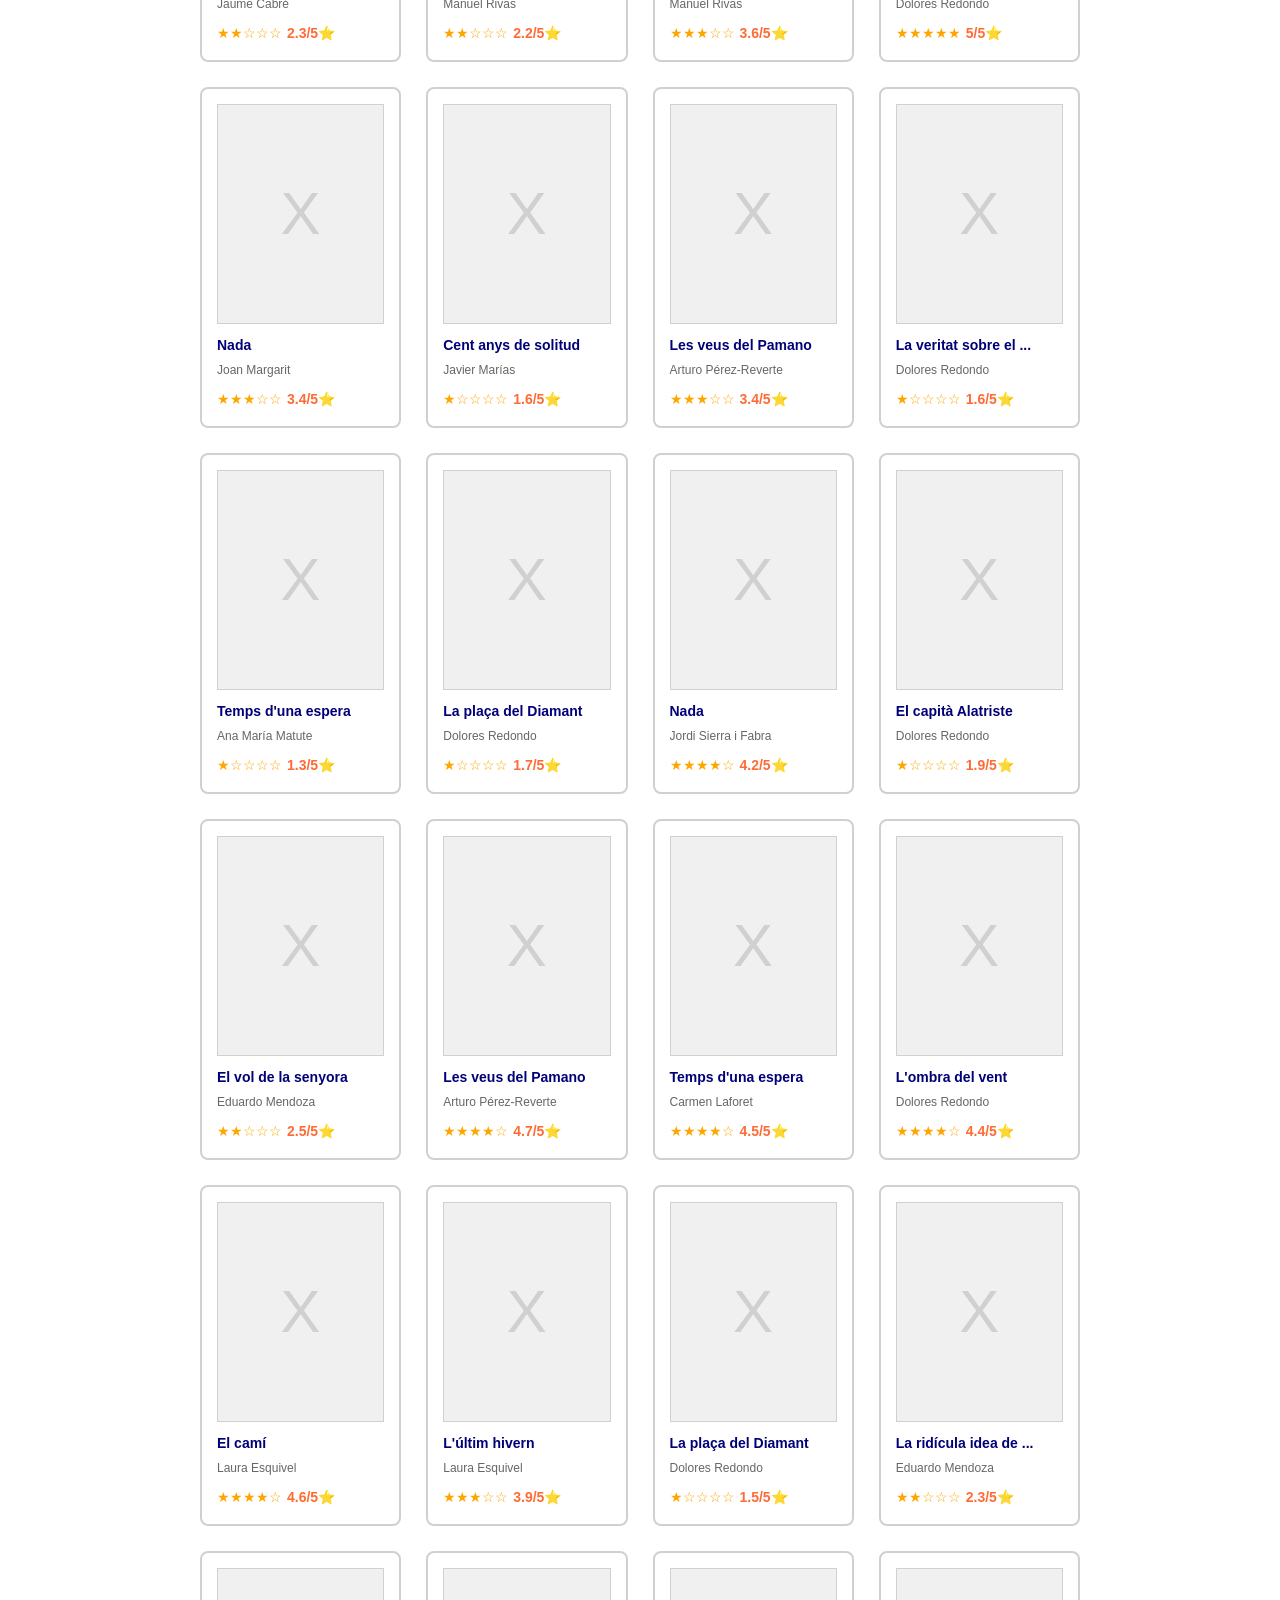
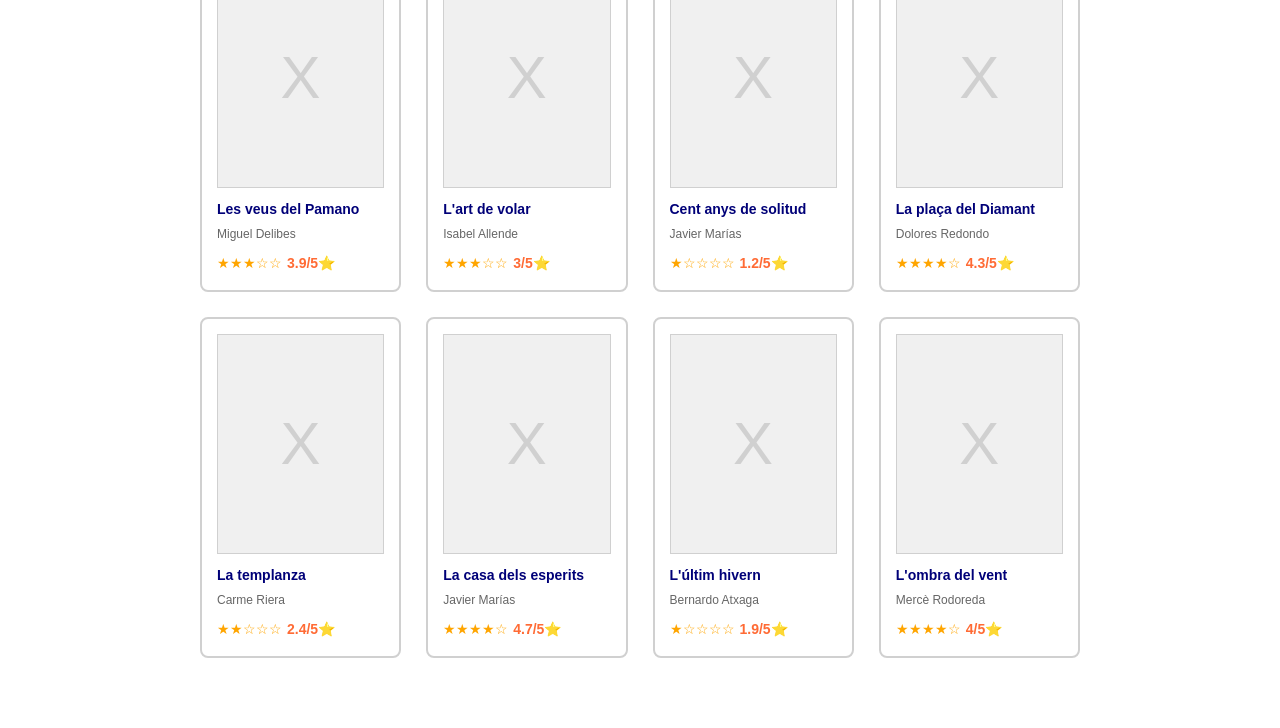
==== commit e6e9f912: "added some requirements of theorical concepts" ====
--- a/index.html
+++ b/index.html
@@ -13,12 +13,12 @@
         <div class="logo">LOGO</div>
         <div class="search-container">
             <input type="text" class="search-input" id="searchInput" placeholder="Buscar per títol">
-            <button class="search-btn" onclick="searchBooks()">🔍</button>
+            <button class="search-btn" onclick="searchBooks()">🔍︎</button>
             <button class="toggle-filters-btn" onclick="toggleFiltersSection()">Mostrar/Ocultar Filtres</button>
         </div>
         <div class="user-actions">
             <button class="btn" onclick="window.location.href='login.html'">Registra't</button>
-            <button class="btn" onclick="logout()">Inicia sessió</button>
+            <button class="btn" onclick="window.location.href='login.html'">Inicia sessió</button>
         </div>
     </header>
 
@@ -111,19 +111,19 @@
     <main class="main-content">
         <!-- Continuar llegint -->
         <section id="continueReadingSection" style="display: none;">
-            <h2 class="section-title">CONTINUA LA LECTURA</h2>
+            <h2 class="section-title">CONTINUA LA LECTURA ⮕</h2>
             <div class="books-grid" id="continueReadingGrid"></div>
         </section>
 
         <!-- Recomanacinos -->
         <section id="recommendedSection">
-            <h2 class="section-title">RECOMANACIONS ❤️</h2>
+            <h2 class="section-title">RECOMANACIONS ❤︎⁠️</h2>
             <div class="books-grid" id="recommendationsGrid"></div>
         </section>
 
         <!-- Destacats/populars -->
         <section id="featuredSection">
-            <h2 class="section-title">DESTACATS ⭐</h2>
+            <h2 class="section-title">DESTACATS ★</h2>
             <div class="books-grid" id="featuredGrid"></div>
         </section>
 
--- a/styles.css
+++ b/styles.css
@@ -471,6 +471,37 @@
     margin-bottom: 10px;
 }
 
+/* Estils per formulari de ressenya deshabilitat */
+.warning-message {
+    background-color: var(--light-yellow);
+    border: 1px solid var(--highlight-yellow);
+    border-radius: 8px;
+    padding: 16px;
+    margin-bottom: 20px;
+    color: #856404;
+}
+
+.review-textarea:disabled {
+    background-color: #f5f5f5;
+    color: #999;
+    cursor: not-allowed;
+}
+
+.btn-primary:disabled {
+    background-color: #cccccc;
+    cursor: not-allowed;
+    opacity: 0.6;
+}
+
+.btn-primary:disabled:hover {
+    background-color: #cccccc;
+}
+
+.rating-input .star.disabled {
+    cursor: not-allowed;
+    opacity: 0.4;
+}
+
 .reading-container {
     height: 100vh;
     display: flex;
@@ -1074,6 +1105,24 @@
     background: #000060;
 }
 
+.btn-primary-action {
+    padding: 8px 12px;
+    font-size: 12px;
+    background: var(--primary-cyan);
+    color: var(--primary-blue);
+    border: 2px solid var(--primary-cyan);
+    border-radius: 4px;
+    cursor: pointer;
+    font-weight: bold;
+    transition: all 0.3s;
+}
+
+.btn-primary-action:hover {
+    background: var(--primary-blue);
+    color: white;
+    border-color: var(--primary-blue);
+}
+
 /* Collections */
 .collections-header,
 .tags-header {
@@ -1228,10 +1277,17 @@
 }
 
 .recent-book-item {
-    padding: 10px;
+    padding: 15px;
     background: white;
-    border-radius: 4px;
-    margin-bottom: 10px;
+    border: 1px solid var(--medium-gray);
+    border-radius: 8px;
+    margin-bottom: 12px;
+    transition: all 0.2s ease;
+}
+
+.recent-book-item:hover {
+    box-shadow: 0 2px 8px rgba(0, 0, 0, 0.1);
+    border-color: var(--primary-cyan);
 }
 
 /* Modal Styles for Profile */
